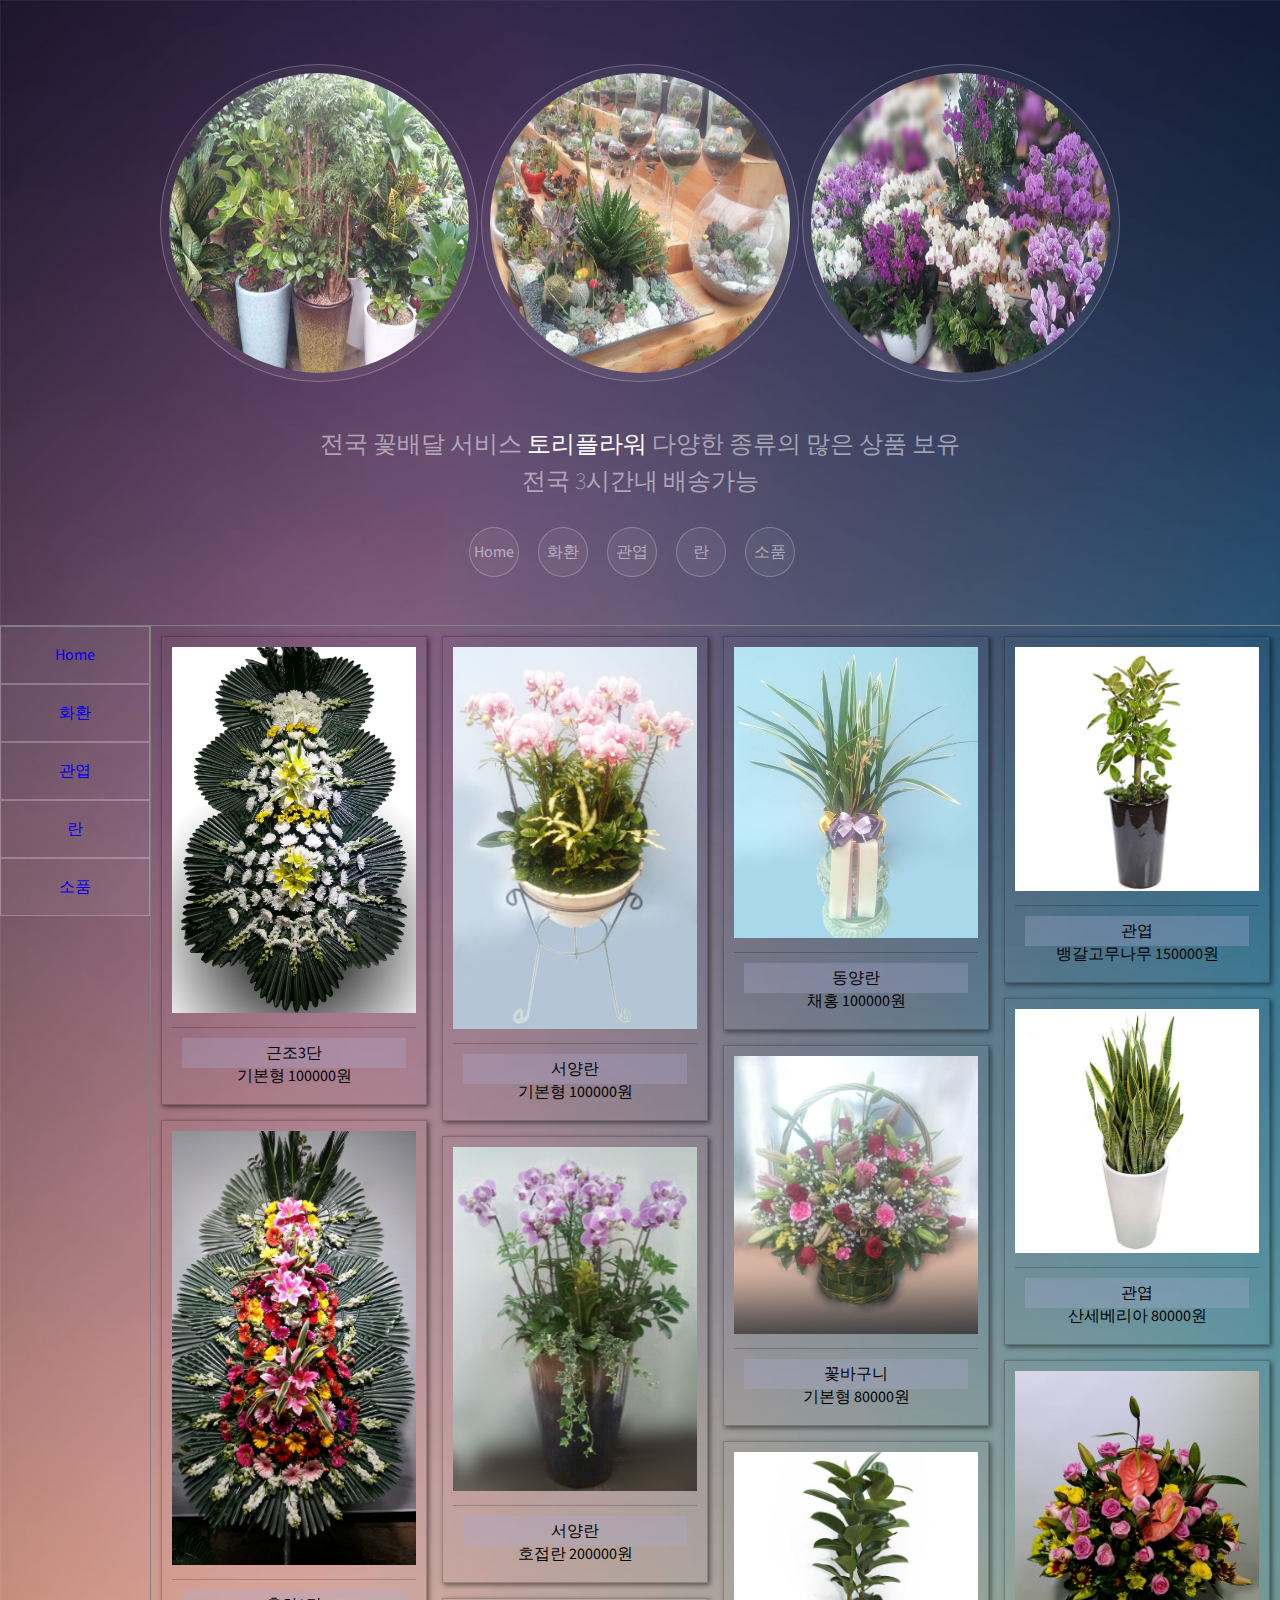
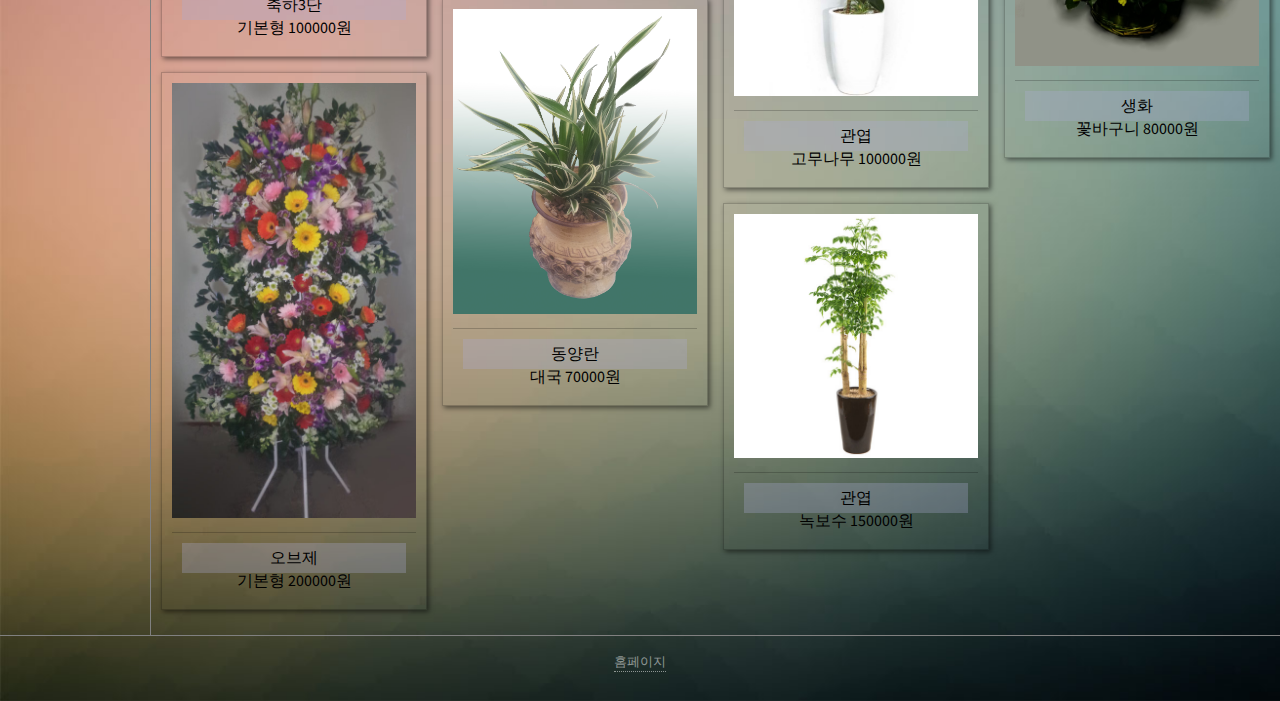
==== index.html @ d0337d38 "12-14" ====
<!DOCTYPE html>
<html>
<head>
    <meta charset="utf-8">
    <meta name="viewport" content="width=device-width, initial-scale=1" />
    <link rel="stylesheet" href="reset.css">
    <link rel="stylesheet" href="style.css">
    <link href="https://fonts.googleapis.com/css?family=Source+Sans+Pro:200i,300,300i,400,400i" rel="stylesheet">
</head>
<body>
    <div class="container">
<!-- Header -->
<header id="header">
    <span class="avatar"><img src="images/꽃/a배경1.jpg" alt="배경1" />
    </span>
    <span class="avatar"><img src="images/꽃/a배경2.jpg" alt="배경1" />
    </span>
    <span class="avatar"><img src="images/꽃/a배경3.jpg" alt="배경1" />
    </span>     
    <h1>전국 꽃배달 서비스 <strong>토리플라워</strong> 다양한 종류의 많은 상품 보유<br>
    전국 3시간내 배송가능
    </h1>
    <ul class="icons">
        <li><a href="index.html" class="icon-twitter"><span class="label">Home</span></a></li>
        <li><a href="wreath1.html" class="icon-facebook"><span class="label">화환</span></a></li>
        <li><a href="foliage_plant2.html" class="icon-instagram"><span class="label">관엽</span></a></li>
        <li><a href="orchid3.html" class="icon-mail"><span class="label">란</span></a></li>
        <li><a href="props4.html" class="icon-mail"><span class="label">소품</span></a></li>
    </ul>
</header>
<section class="content">
 <nav>
   <ul class="icons">
        <li><a href="index.html" class="icon-twitter"><span class="label">Home</span></a></li>
        <li><a href="wreath1.html" class="icon-facebook"><span class="label">화환</span></a></li>
        <li><a href="foliage_plant2.html" class="icon-instagram"><span class="label">관엽</span></a></li>
        <li><a href="orchid3.html" class="icon-mail"><span class="label">란</span></a></li>
        <li><a href="props4.html" class="icon-mail"><span class="label">소품</span></a></li>
   </ul>
 </nav>
    <main>
        <div id="columns">
          <figure>
            <img src="images/화환/근조.02.jpg">
              <figcaption><h1>근조3단</h1>기본형 100000원</figcaption>
          </figure>
          <figure>
            <img src="images/화환/축하01.jpg">
              <figcaption><h1>축하3단</h1>기본형 100000원</figcaption>
          </figure>
           <figure>
            <img src="images/화환/오브제01.jpg">
              <figcaption><h1>오브제</h1>기본형 200000원</figcaption>
          </figure>
          <figure>
            <img src="images/동서양란/서양란02.jpg">
              <figcaption><h1>서양란</h1>기본형 100000원</figcaption>
          </figure>
          <figure>
            <img src="images/동서양란/서양란03.jpg">
              <figcaption><h1>서양란</h1>호접란 200000원</figcaption>
          </figure>
          <figure>
            <img src="images/동서양란/동양란02.jpg">
              <figcaption><h1>동양란</h1>대국 70000원</figcaption>
          </figure>
          <figure>
            <img src="images/동서양란/동양란01.jpg">
              <figcaption><h1>동양란</h1>채홍 100000원</figcaption>
          </figure>
          <figure>
            <img src="images/꽃/꽃바구니01.jpg">
              <figcaption><h1>꽃바구니</h1>기본형 80000원</figcaption>
          </figure>
          <figure>
            <img src="images/관엽/고무나무.jpg">
              <figcaption><h1>관엽</h1>고무나무 100000원</figcaption>
          </figure>
          <figure>
            <img src="images/관엽/녹보수.jpg">
              <figcaption><h1>관엽</h1>녹보수 150000원</figcaption>
          </figure>
          <figure>
            <img src="images/관엽/뱅갈.jpg">
              <figcaption><h1>관엽</h1>뱅갈고무나무 150000원</figcaption>
          </figure>
           <figure>
            <img src="images/관엽/산세베리아.jpg">
              <figcaption><h1>관엽</h1>산세베리아 80000원</figcaption>
          </figure>
          <figure>
            <img src="images/꽃/꽃바구니02.jpg">
              <figcaption><h1>생화</h1>꽃바구니 80000원</figcaption>
          </figure>
        </div>
    </main>
</section>
        <footer id="footer">
            <a href="index.html">홈페이지</a>
        </footer>
    </div>
    <!-- Scripts -->
            <script src="assets/js/jquery.min.js"></script>
            <script src="assets/js/jquery.poptrox.min.js"></script>
            <script src="assets/js/skel.min.js"></script>
            <script src="assets/js/main.js"></script>

</body>
</html>
---- style.css ----
.container{
    display: flex;
    flex-direction: column;
    background-image: url(images/bg.jpg);
    background-size:cover;
    font-family: 'Source Sans Pro', sans-serif;
}
header{
    margin: auto;
}
footer{
    border-top:1px solid gray;
    padding:20px;
    text-align: center;
}
.content{
    display:flex;
    border-top:1px solid gray;
}
.content nav{
    border-right:1px solid gray;
}
nav{
    flex-basis: 150px;
    flex-shrink: 0;
}
main{
    padding:10px;
}
#header{
  width: 1000px;    
  text-align: center;
  padding-top:2rem;
  padding-bottom: 3rem;
}
#header .avatar {
  border-radius: 100%;
  display:inline-block;
  padding:0.5rem;
  background-color: rgba(255,255,255,0.05);
  border:1px solid rgba(255,255,255,0.25);
  margin: 2rem 0;
}
#header .avatar:hover{
  border-radius: 100%;
  display:inline-block;
  padding:0.5rem;
  background-color: rgba(215,234,255,0.1);
  border:1px solid rgba(215,234,255,0.3);
  margin: 2rem 0;
}
#header .avatar img{
  width: 300px; height: 300px;    
  border-radius: 100%;
  display:block;
}
#header h1{
  font-size:1.5rem;
  color:rgba(255,255,255,0.5);
  font-weight: 200;
  margin-bottom: 1rem;
    padding: 10px;
  line-height: 2.3rem;
}
#header h1 strong{
  color:white;
}
#header ul.icons li{
  display: inline-block;
  border-radius: 100%;
  border:1px solid rgba(255,255,255,0.25);
  background-color: rgba(255,255,255,0.05);
  width:3rem;
  height:3rem;
  display: inline-flex;
  justify-content: center;
  align-items: center;
  margin-right:1rem;
}
#header ul.icons li:hover{
  border:1px solid rgba(255,255,255,0.25);
  background-color: rgba(255,255,255,0.2);
  text-decoration: none;    
}
#header ul.icons li a{
  color:rgba(255,255,255,0.5);
  text-decoration: none;
}
#header ul.icons li a:before{
  font-size:1.5rem;
}
nav ul.icons li a{
  display: flex;
  text-decoration: none;
  border:1px solid rgba(255,255,255,0.25);
  background-color: rgba(255,255,255,0.05);
  justify-content: center;
  align-items: center;
  padding: 20px;
}
#footer{
  text-align: center;
  color:rgba(255,255,255,0.5);
  font-weight: 200;
  padding-bottom: 2rem;
  font-size:0.8rem;
}
#footer a{
  color:rgba(255,255,255,0.5);
  text-decoration: none;
  border-bottom: 1px dotted rgba(255,255,255,0.5);
}
/*@media(max-width:480px){
  #main .thumbnails {
    display: block;
  } */
/* 메인 상품이미지 시작부분 */
#columns{
        column-width:210px;
        column-gap: 15px;
      }
      #columns figure{
        display: inline-block;
        border:1px solid rgba(0,0,0,0.2);
        margin:0;
        margin-bottom: 15px;
        padding:10px;
        box-shadow: 2px 2px 5px rgba(0,0,0,0.5);;
      }
      #columns figure img{
        width:100%;
      }
      #columns figure figcaption{
        border-top:1px solid rgba(0,0,0,0.2);
        padding:10px;
        margin-top:11px;
        text-align: center;  
      }
figcaption h1{
    background-color: rgba(172, 171, 212, 0.3);
    padding: 7px;
}
@media(max-width:480px){
  #main .thumbnails {
    display: block;
  }
}

/* 메인상품 끝부분 */
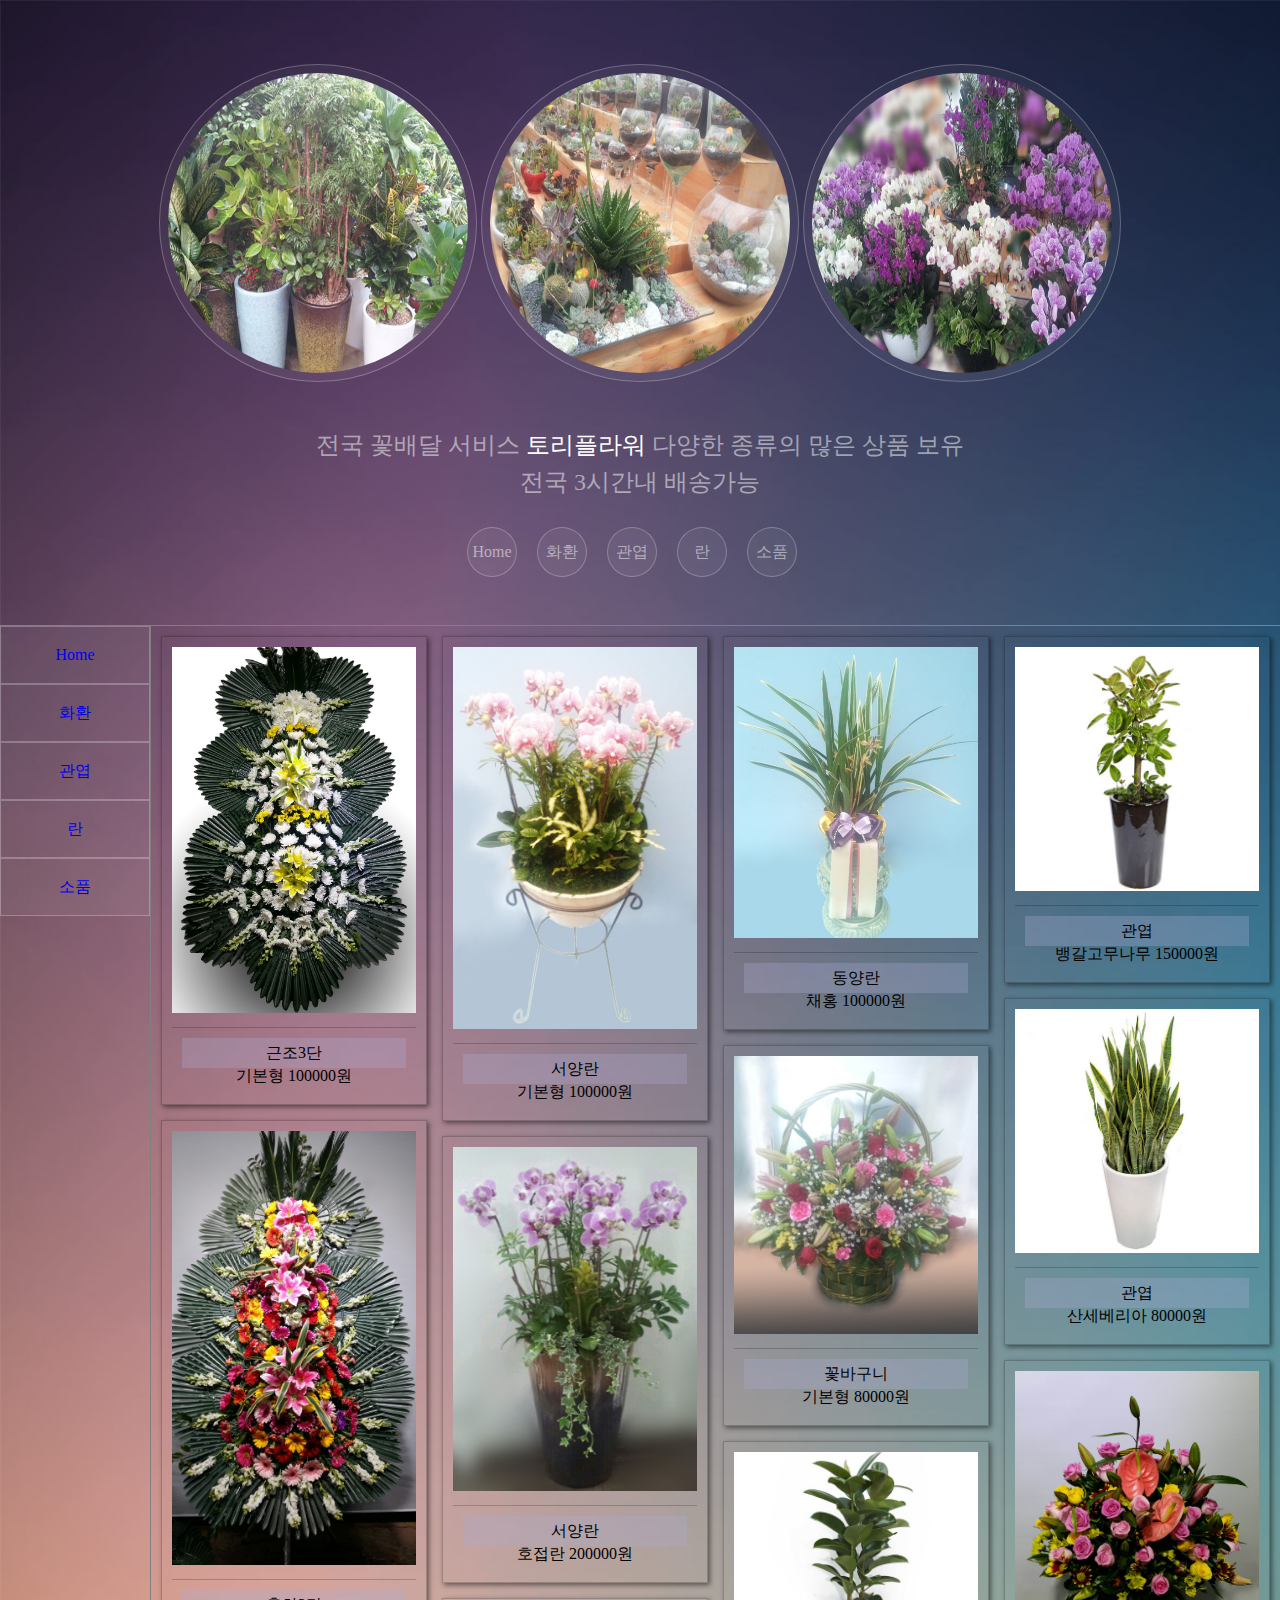
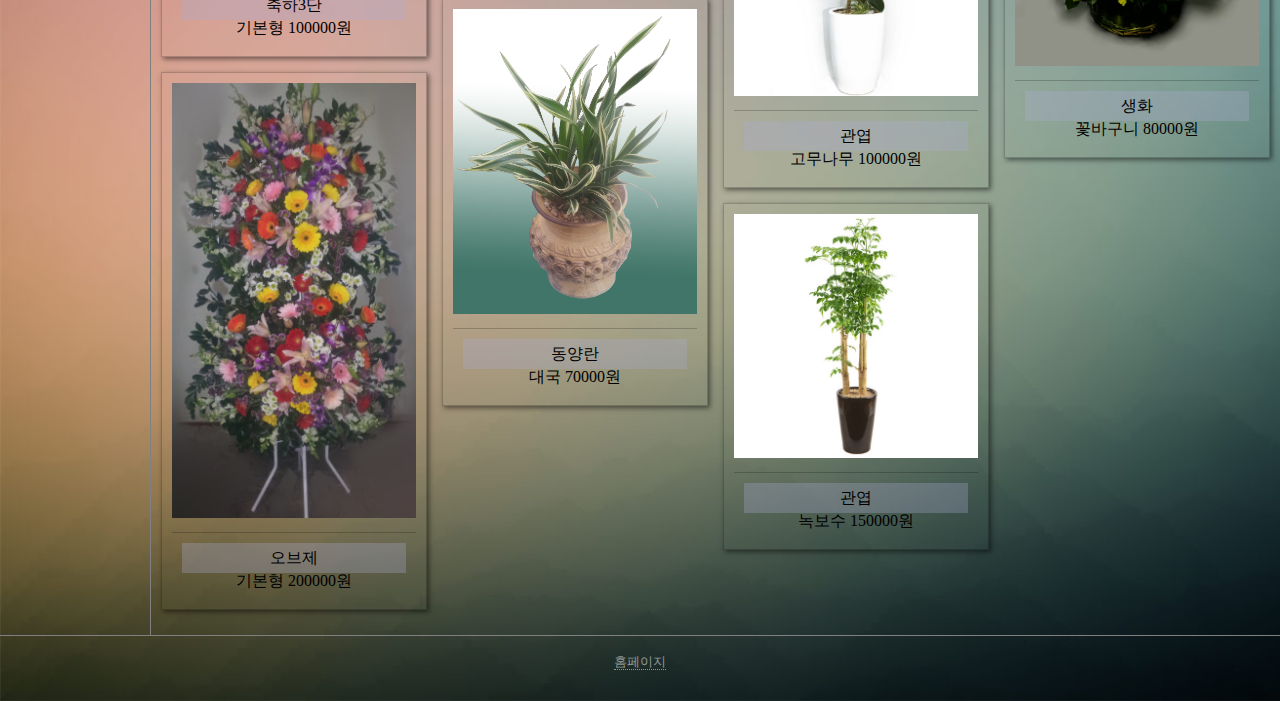
==== commit 8f87b509: "Revert "12-14"" ====
--- a/index.html
+++ b/index.html
@@ -2,10 +2,8 @@
 <html>
 <head>
     <meta charset="utf-8">
-    <meta name="viewport" content="width=device-width, initial-scale=1" />
     <link rel="stylesheet" href="reset.css">
     <link rel="stylesheet" href="style.css">
-    <link href="https://fonts.googleapis.com/css?family=Source+Sans+Pro:200i,300,300i,400,400i" rel="stylesheet">
 </head>
 <body>
     <div class="container">
@@ -99,11 +97,5 @@
             <a href="index.html">홈페이지</a>
         </footer>
     </div>
-    <!-- Scripts -->
-            <script src="assets/js/jquery.min.js"></script>
-            <script src="assets/js/jquery.poptrox.min.js"></script>
-            <script src="assets/js/skel.min.js"></script>
-            <script src="assets/js/main.js"></script>
-
 </body>
 </html>
--- a/style.css
+++ b/style.css
@@ -3,7 +3,6 @@
     flex-direction: column;
     background-image: url(images/bg.jpg);
     background-size:cover;
-    font-family: 'Source Sans Pro', sans-serif;
 }
 header{
     margin: auto;
@@ -140,10 +139,5 @@
     background-color: rgba(172, 171, 212, 0.3);
     padding: 7px;
 }
-@media(max-width:480px){
-  #main .thumbnails {
-    display: block;
-  }
-}
 
 /* 메인상품 끝부분 */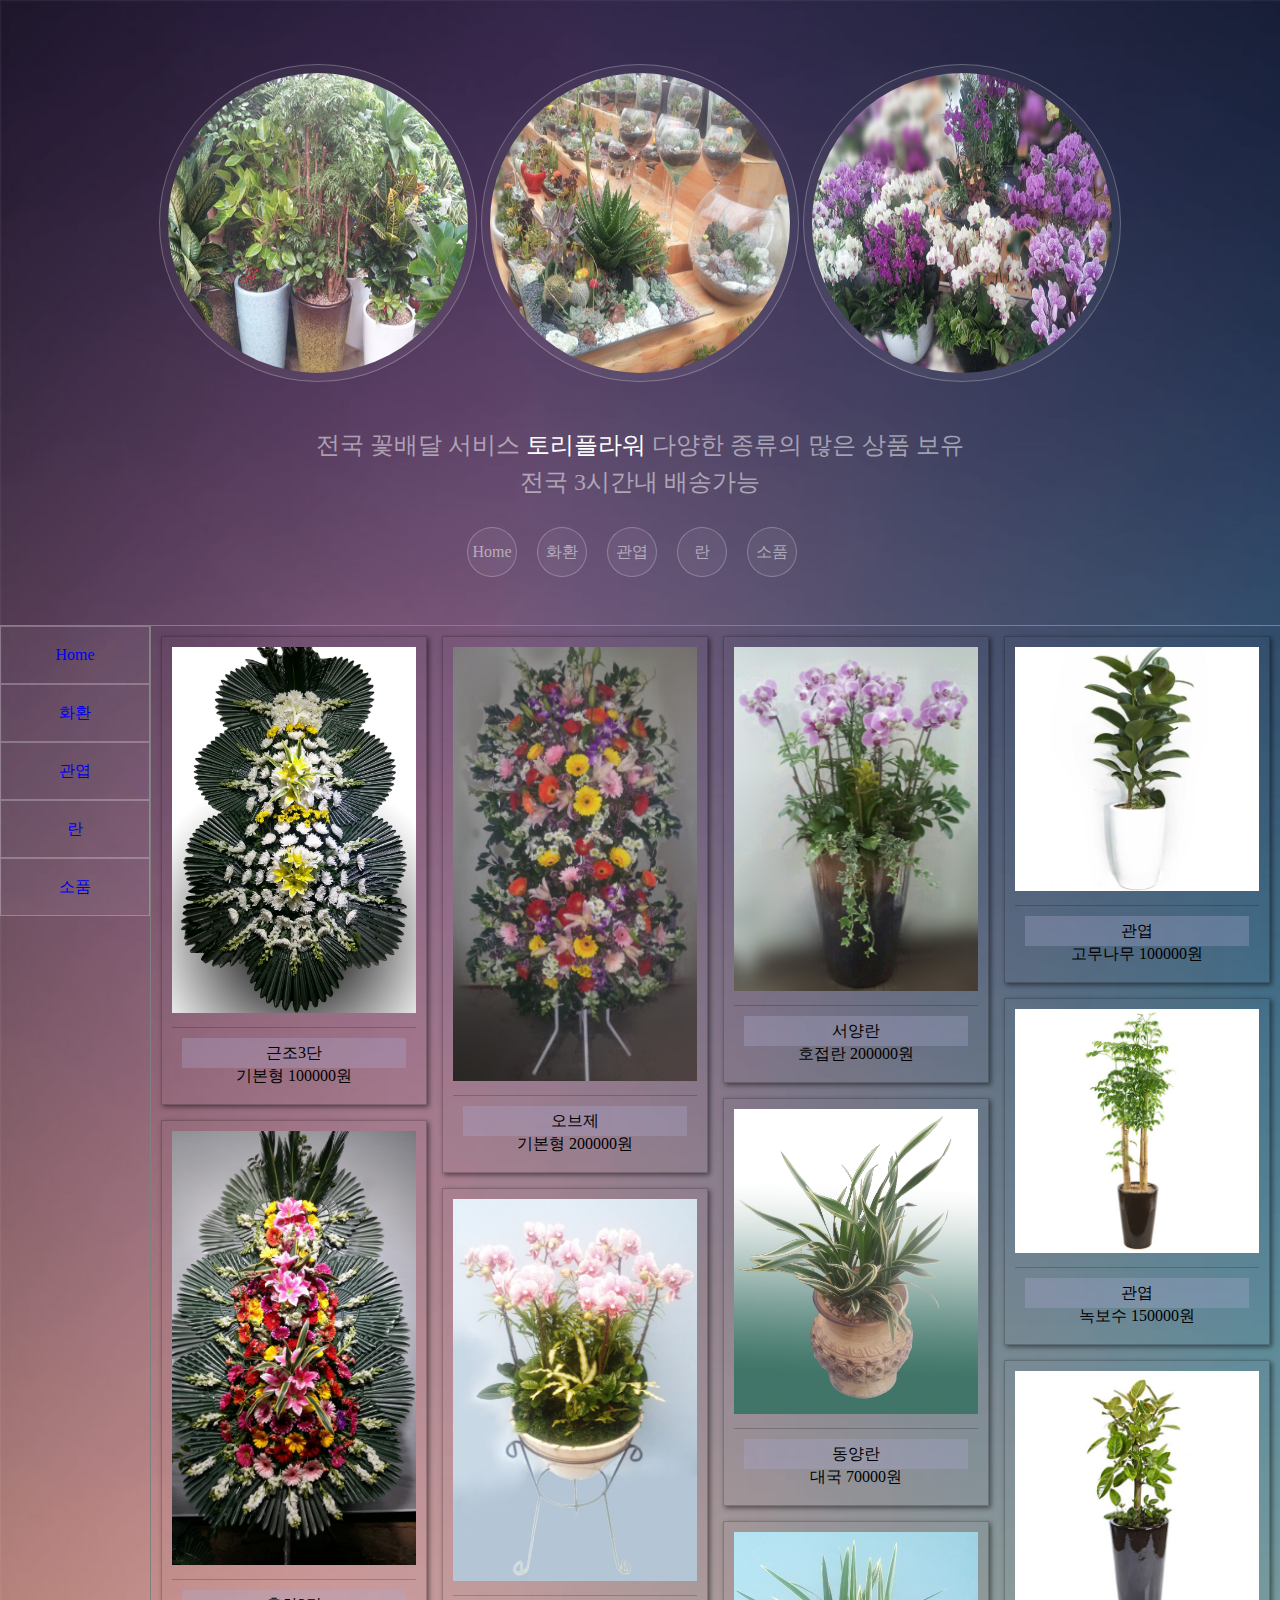
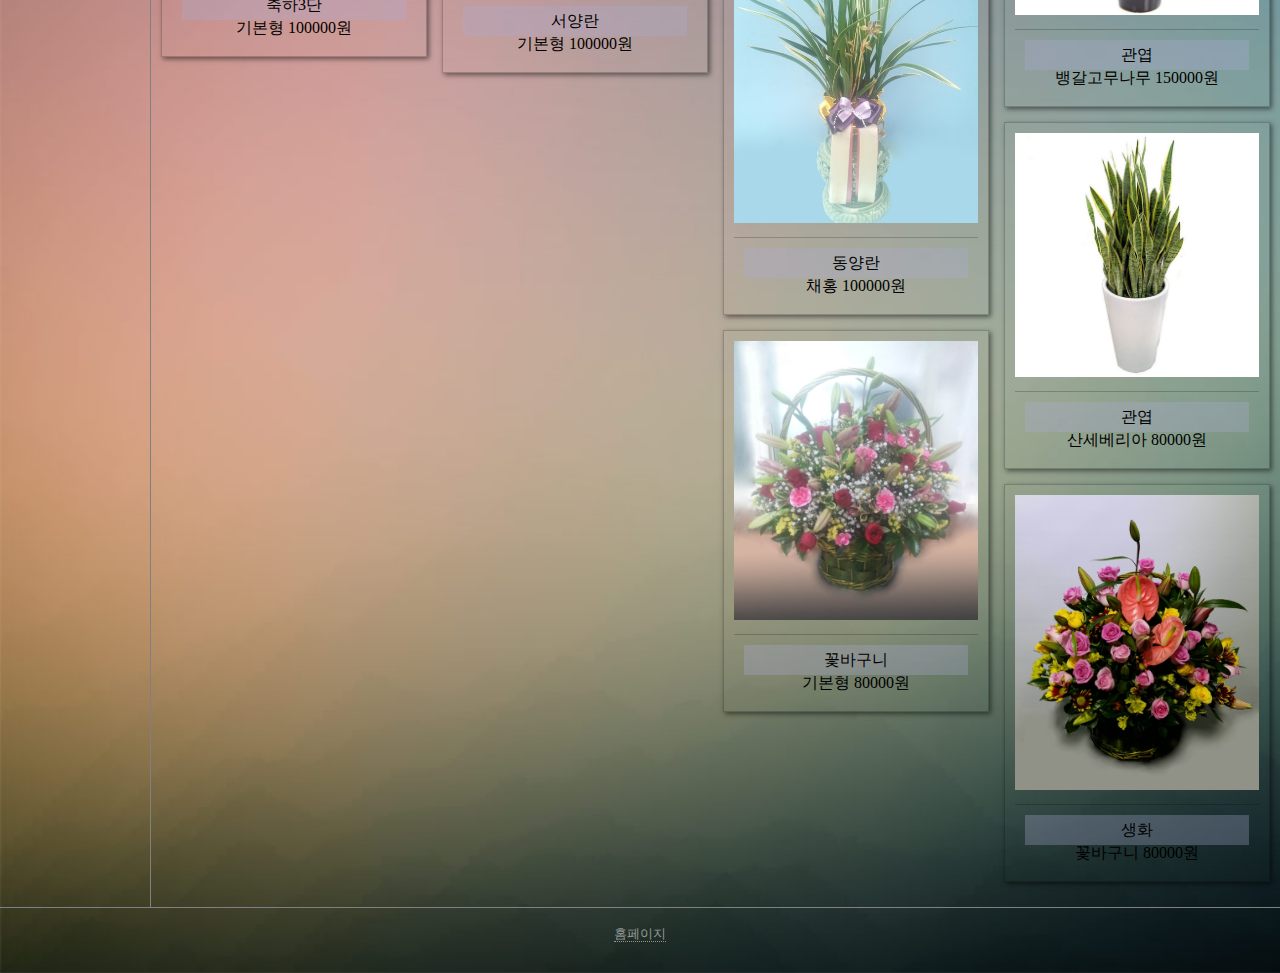
==== commit 57f9d01d: "div추가" ====
--- a/index.html
+++ b/index.html
@@ -38,54 +38,60 @@
  </nav>
     <main>
         <div id="columns">
-          <figure>
-            <img src="images/화환/근조.02.jpg">
-              <figcaption><h1>근조3단</h1>기본형 100000원</figcaption>
-          </figure>
-          <figure>
-            <img src="images/화환/축하01.jpg">
-              <figcaption><h1>축하3단</h1>기본형 100000원</figcaption>
-          </figure>
-           <figure>
-            <img src="images/화환/오브제01.jpg">
-              <figcaption><h1>오브제</h1>기본형 200000원</figcaption>
-          </figure>
-          <figure>
-            <img src="images/동서양란/서양란02.jpg">
-              <figcaption><h1>서양란</h1>기본형 100000원</figcaption>
-          </figure>
-          <figure>
-            <img src="images/동서양란/서양란03.jpg">
-              <figcaption><h1>서양란</h1>호접란 200000원</figcaption>
-          </figure>
-          <figure>
-            <img src="images/동서양란/동양란02.jpg">
-              <figcaption><h1>동양란</h1>대국 70000원</figcaption>
-          </figure>
-          <figure>
-            <img src="images/동서양란/동양란01.jpg">
-              <figcaption><h1>동양란</h1>채홍 100000원</figcaption>
-          </figure>
-          <figure>
-            <img src="images/꽃/꽃바구니01.jpg">
-              <figcaption><h1>꽃바구니</h1>기본형 80000원</figcaption>
-          </figure>
-          <figure>
-            <img src="images/관엽/고무나무.jpg">
-              <figcaption><h1>관엽</h1>고무나무 100000원</figcaption>
-          </figure>
-          <figure>
-            <img src="images/관엽/녹보수.jpg">
-              <figcaption><h1>관엽</h1>녹보수 150000원</figcaption>
-          </figure>
-          <figure>
-            <img src="images/관엽/뱅갈.jpg">
-              <figcaption><h1>관엽</h1>뱅갈고무나무 150000원</figcaption>
-          </figure>
-           <figure>
-            <img src="images/관엽/산세베리아.jpg">
-              <figcaption><h1>관엽</h1>산세베리아 80000원</figcaption>
-          </figure>
+          <div>
+               <figure>
+                <img src="images/화환/근조.02.jpg">
+                  <figcaption><h1>근조3단</h1>기본형 100000원</figcaption>
+              </figure>
+              <figure>
+                <img src="images/화환/축하01.jpg">
+                  <figcaption><h1>축하3단</h1>기본형 100000원</figcaption>
+              </figure>
+               <figure>
+                <img src="images/화환/오브제01.jpg">
+                  <figcaption><h1>오브제</h1>기본형 200000원</figcaption>
+              </figure>
+              <figure>
+                <img src="images/동서양란/서양란02.jpg">
+                  <figcaption><h1>서양란</h1>기본형 100000원</figcaption>
+              </figure>
+          </div>
+          <div>
+              <figure>
+                <img src="images/동서양란/서양란03.jpg">
+                  <figcaption><h1>서양란</h1>호접란 200000원</figcaption>
+              </figure>
+              <figure>
+                <img src="images/동서양란/동양란02.jpg">
+                  <figcaption><h1>동양란</h1>대국 70000원</figcaption>
+              </figure>
+              <figure>
+                <img src="images/동서양란/동양란01.jpg">
+                  <figcaption><h1>동양란</h1>채홍 100000원</figcaption>
+              </figure>
+              <figure>
+                <img src="images/꽃/꽃바구니01.jpg">
+                  <figcaption><h1>꽃바구니</h1>기본형 80000원</figcaption>
+              </figure>
+          </div>
+          <div>
+              <figure>
+                <img src="images/관엽/고무나무.jpg">
+                  <figcaption><h1>관엽</h1>고무나무 100000원</figcaption>
+              </figure>
+              <figure>
+                <img src="images/관엽/녹보수.jpg">
+                  <figcaption><h1>관엽</h1>녹보수 150000원</figcaption>
+              </figure>
+              <figure>
+                <img src="images/관엽/뱅갈.jpg">
+                  <figcaption><h1>관엽</h1>뱅갈고무나무 150000원</figcaption>
+              </figure>
+              <figure>
+                <img src="images/관엽/산세베리아.jpg">
+                  <figcaption><h1>관엽</h1>산세베리아 80000원</figcaption>
+              </figure>
+          </div>
           <figure>
             <img src="images/꽃/꽃바구니02.jpg">
               <figcaption><h1>생화</h1>꽃바구니 80000원</figcaption>
--- a/style.css
+++ b/style.css
@@ -109,11 +109,6 @@
   text-decoration: none;
   border-bottom: 1px dotted rgba(255,255,255,0.5);
 }
-/*@media(max-width:480px){
-  #main .thumbnails {
-    display: block;
-  } */
-/* 메인 상품이미지 시작부분 */
 #columns{
         column-width:210px;
         column-gap: 15px;
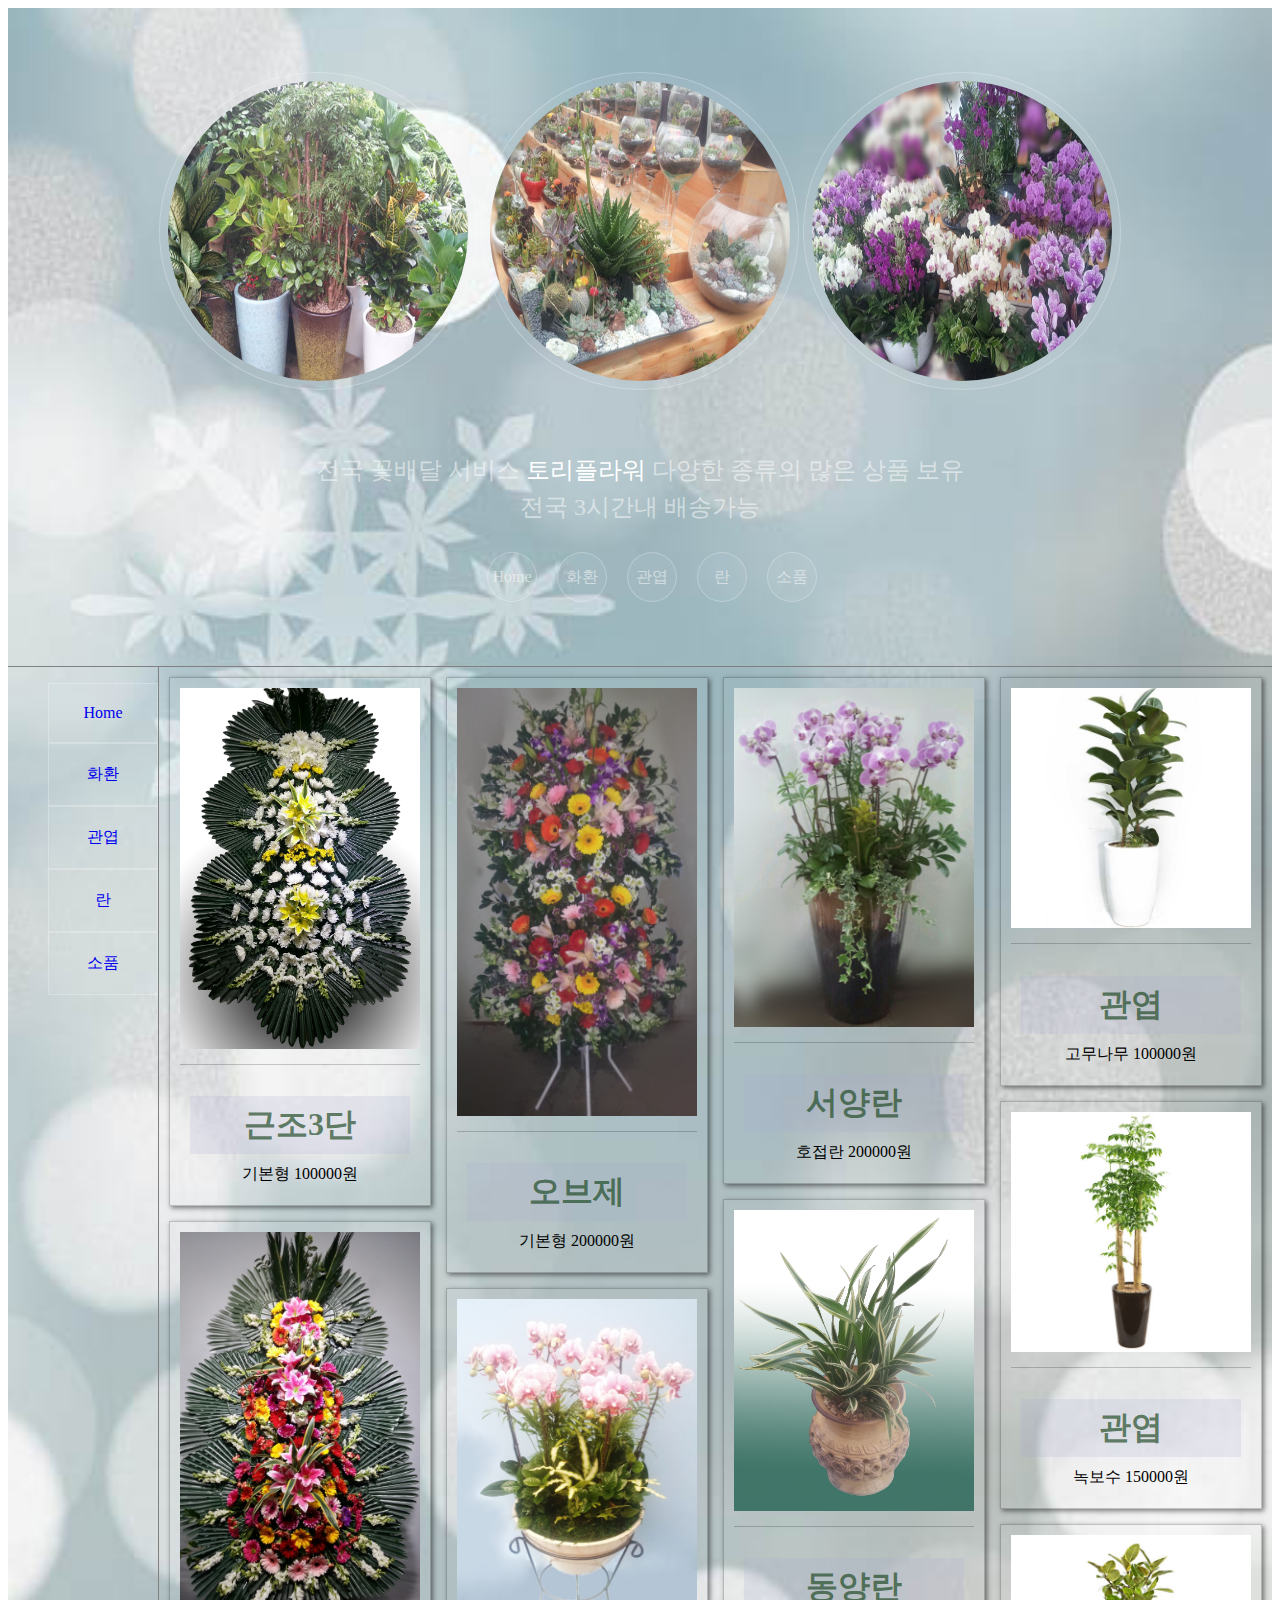
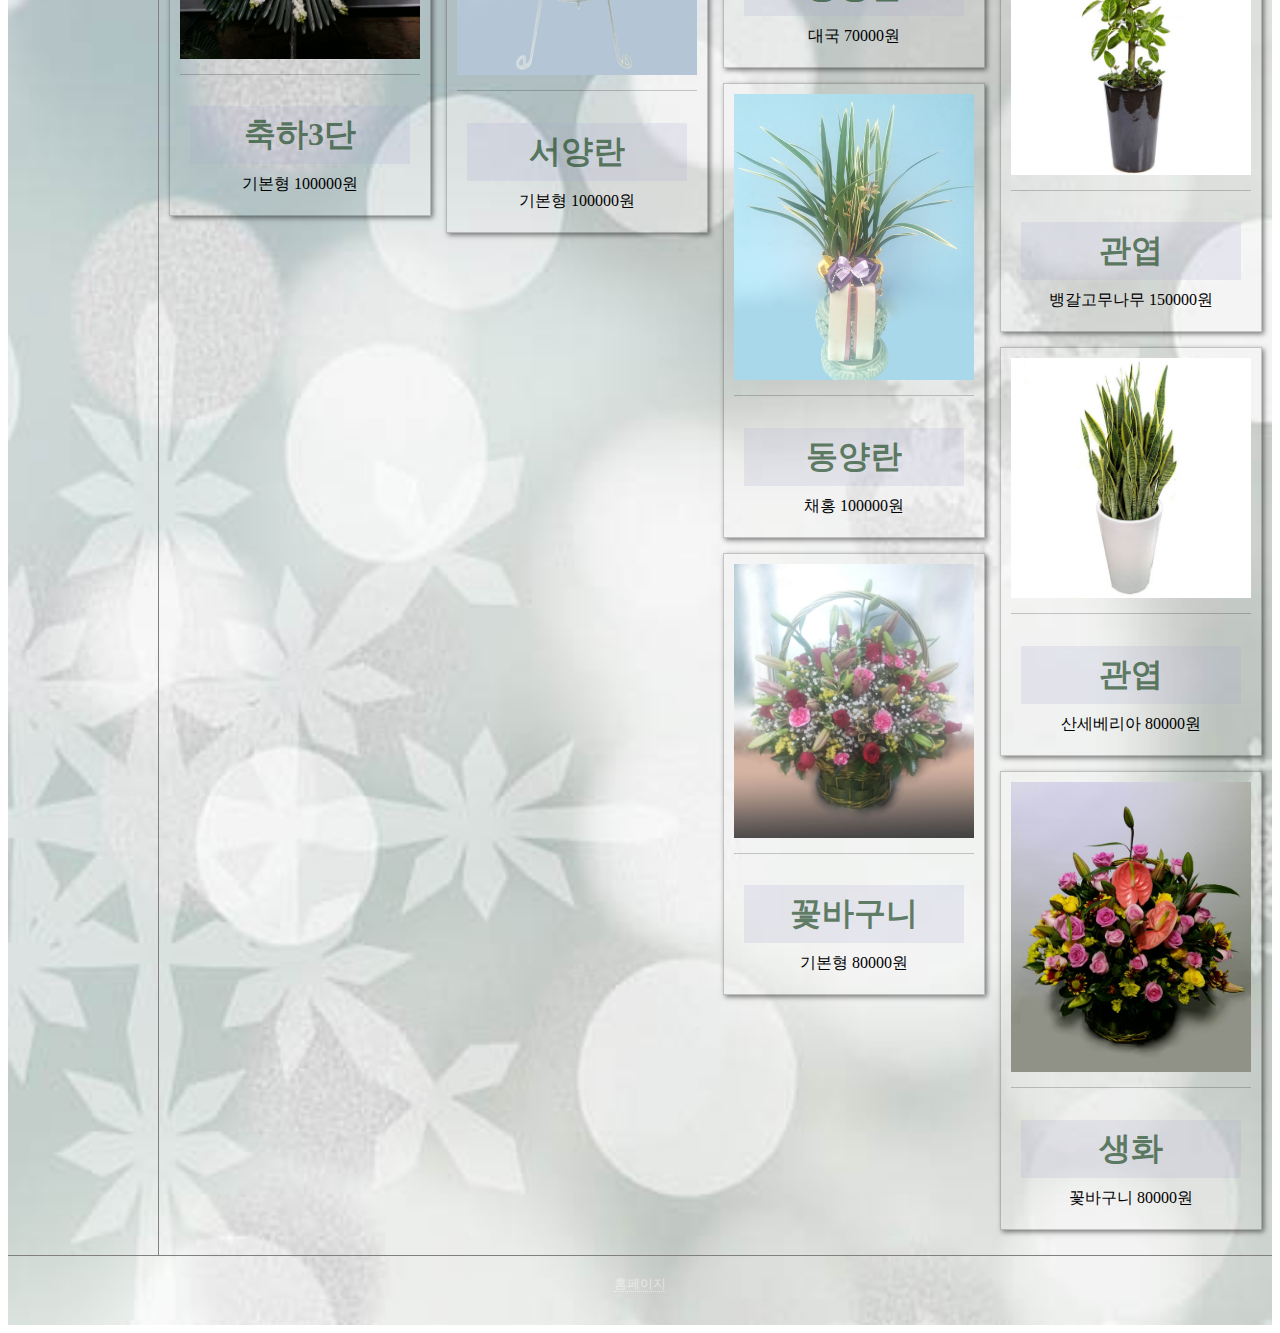
==== commit 5ab1f69e: "12-18" ====
--- a/index.html
+++ b/index.html
@@ -2,7 +2,6 @@
 <html>
 <head>
     <meta charset="utf-8">
-    <link rel="stylesheet" href="reset.css">
     <link rel="stylesheet" href="style.css">
 </head>
 <body>
--- a/style.css
+++ b/style.css
@@ -1,3 +1,4 @@
+
 .container{
     display: flex;
     flex-direction: column;
@@ -20,6 +21,8 @@
     border-right:1px solid gray;
 }
 nav{
+    display: flex;
+    flex-direction: column;
     flex-basis: 150px;
     flex-shrink: 0;
 }
@@ -27,112 +30,116 @@
     padding:10px;
 }
 #header{
-  width: 1000px;    
-  text-align: center;
-  padding-top:2rem;
-  padding-bottom: 3rem;
+    width: 1000px;    
+    text-align: center;
+    padding-top:2rem;
+    padding-bottom: 3rem;
 }
 #header .avatar {
-  border-radius: 100%;
-  display:inline-block;
-  padding:0.5rem;
-  background-color: rgba(255,255,255,0.05);
-  border:1px solid rgba(255,255,255,0.25);
-  margin: 2rem 0;
+    border-radius: 100%;
+    display:inline-block;
+    padding:0.5rem;
+    background-color: rgba(255,255,255,0.05);
+    border:1px solid rgba(255,255,255,0.25);
+    margin: 2rem 0;
 }
 #header .avatar:hover{
-  border-radius: 100%;
-  display:inline-block;
-  padding:0.5rem;
-  background-color: rgba(215,234,255,0.1);
-  border:1px solid rgba(215,234,255,0.3);
-  margin: 2rem 0;
+    border-radius: 100%;
+    display:inline-block;
+    padding:0.5rem;
+    background-color: rgba(215,234,255,0.1);
+    border:1px solid rgba(215,234,255,0.3);
+    margin: 2rem 0;
 }
 #header .avatar img{
-  width: 300px; height: 300px;    
-  border-radius: 100%;
-  display:block;
+    width: 300px; height: 300px;    
+    border-radius: 100%;
+    display:block;
 }
 #header h1{
-  font-size:1.5rem;
-  color:rgba(255,255,255,0.5);
-  font-weight: 200;
-  margin-bottom: 1rem;
+    font-size:1.5rem;
+    color:rgba(255,255,255,0.5);
+    font-weight: 200;
+    margin-bottom: 1rem;
     padding: 10px;
-  line-height: 2.3rem;
+    line-height: 2.3rem;
 }
 #header h1 strong{
-  color:white;
+    color:white;
 }
 #header ul.icons li{
-  display: inline-block;
-  border-radius: 100%;
-  border:1px solid rgba(255,255,255,0.25);
-  background-color: rgba(255,255,255,0.05);
-  width:3rem;
-  height:3rem;
-  display: inline-flex;
-  justify-content: center;
-  align-items: center;
-  margin-right:1rem;
+    display: inline-block;
+    border-radius: 100%;
+    border:1px solid rgba(255,255,255,0.25);
+    background-color: rgba(255,255,255,0.05);
+    width:3rem;
+    height:3rem;
+    display: inline-flex;
+    justify-content: center;
+    align-items: center;
+    margin-right:1rem;
 }
 #header ul.icons li:hover{
-  border:1px solid rgba(255,255,255,0.25);
-  background-color: rgba(255,255,255,0.2);
-  text-decoration: none;    
+    border:1px solid rgba(255,255,255,0.25);
+    background-color: rgba(255,255,255,0.2);
+    text-decoration: none;    
 }
 #header ul.icons li a{
-  color:rgba(255,255,255,0.5);
-  text-decoration: none;
-}
+    color:rgba(255,255,255,0.5);
+    text-decoration: none;
+} 
 #header ul.icons li a:before{
-  font-size:1.5rem;
+    font-size:1.5rem;
 }
 nav ul.icons li a{
-  display: flex;
-  text-decoration: none;
-  border:1px solid rgba(255,255,255,0.25);
-  background-color: rgba(255,255,255,0.05);
-  justify-content: center;
-  align-items: center;
-  padding: 20px;
+    display: flex;
+    text-decoration: none;
+    border:1px solid rgba(255,255,255,0.25);
+    background-color: rgba(255,255,255,0.05);
+    justify-content: center;
+    align-items: center;
+    padding: 20px;
 }
 #footer{
-  text-align: center;
-  color:rgba(255,255,255,0.5);
-  font-weight: 200;
-  padding-bottom: 2rem;
-  font-size:0.8rem;
+    text-align: center;
+    color:rgba(255,255,255,0.5);
+    font-weight: 200;
+    padding-bottom: 2rem;
+    font-size:0.8rem;
 }
 #footer a{
-  color:rgba(255,255,255,0.5);
-  text-decoration: none;
-  border-bottom: 1px dotted rgba(255,255,255,0.5);
+    color:rgba(255,255,255,0.5);
+    text-decoration: none;
+    border-bottom: 1px dotted rgba(255,255,255,0.5);
 }
 #columns{
-        column-width:210px;
-        column-gap: 15px;
-      }
-      #columns figure{
-        display: inline-block;
-        border:1px solid rgba(0,0,0,0.2);
-        margin:0;
-        margin-bottom: 15px;
-        padding:10px;
-        box-shadow: 2px 2px 5px rgba(0,0,0,0.5);;
-      }
-      #columns figure img{
-        width:100%;
-      }
-      #columns figure figcaption{
-        border-top:1px solid rgba(0,0,0,0.2);
-        padding:10px;
-        margin-top:11px;
-        text-align: center;  
-      }
+    column-width:210px;
+    column-gap: 15px;
+}
+#columns figure{
+    display: inline-block;
+    border:1px solid rgba(0,0,0,0.2);
+    margin:0;
+    margin-bottom: 15px;
+    padding:10px;
+    box-shadow: 2px 2px 5px rgba(0,0,0,0.5);;
+}
+#columns figure img{
+    width:100%;
+}
+#columns figure figcaption{
+    border-top:1px solid rgba(0,0,0,0.2);
+    padding:10px;
+    margin-top:11px;
+    text-align: center;  
+}
 figcaption h1{
-    background-color: rgba(172, 171, 212, 0.3);
+    background-color: rgba(172, 171, 212, 0.2);
     padding: 7px;
+    margin-bottom: 10px;
+    font-family: Haan Baekje B;
+    color: rgba(26, 70, 31, 0.67);
 }
-
+ul {
+	list-style: none;
 /* 메인상품 끝부분 */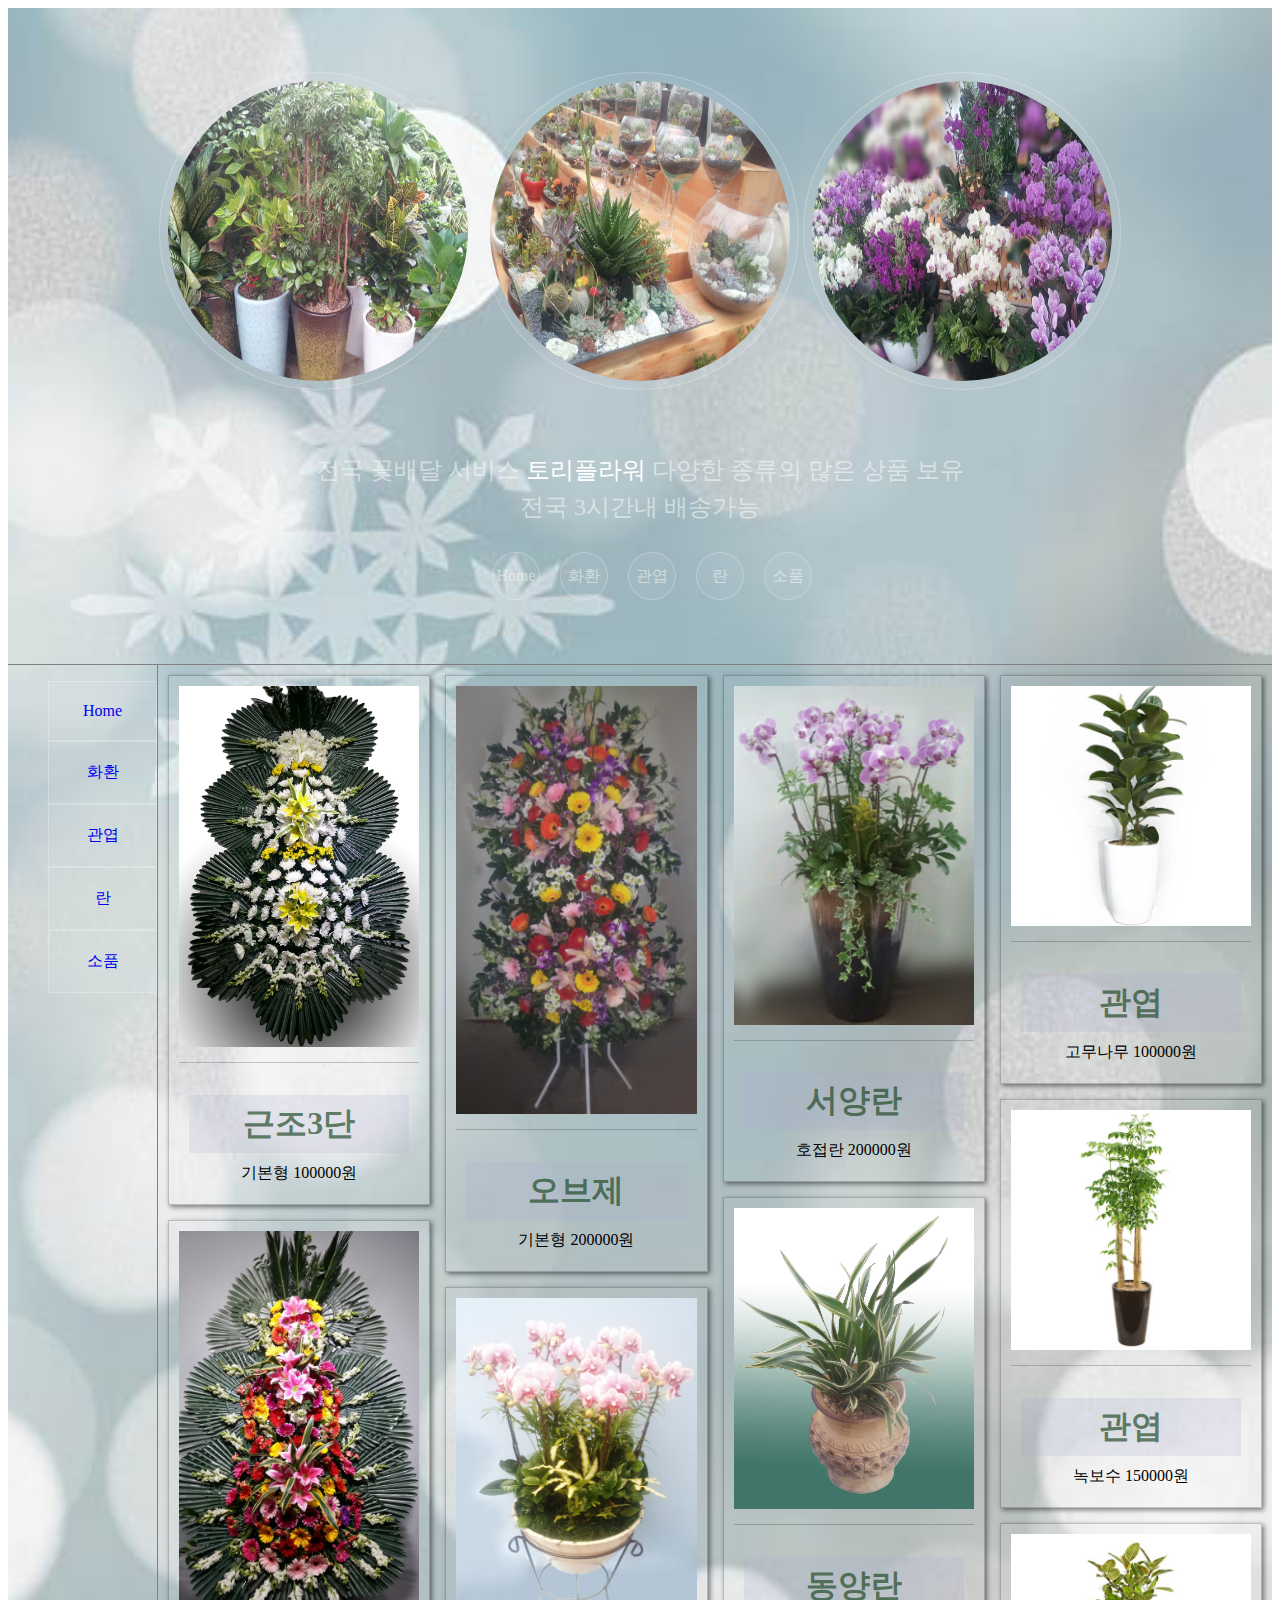
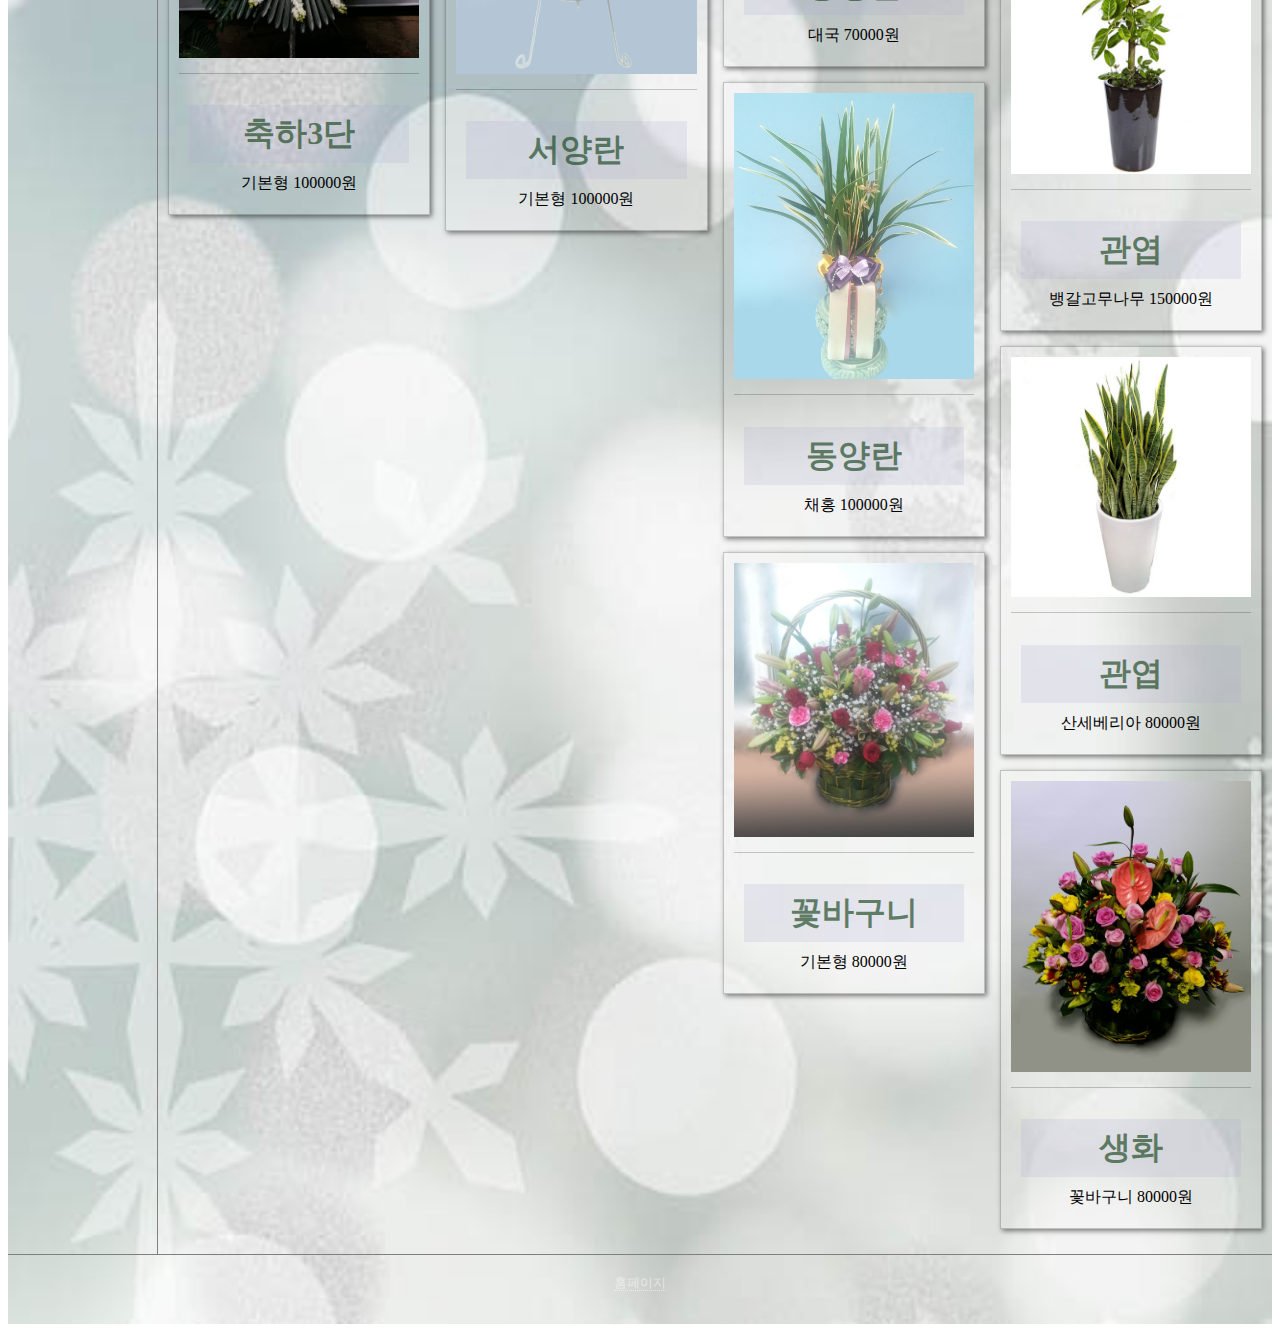
==== commit d9b20d19: "12-18/02" ====
--- a/index.html
+++ b/index.html
@@ -26,16 +26,16 @@
     </ul>
 </header>
 <section class="content">
- <nav>
-   <ul class="icons">
-        <li><a href="index.html" class="icon-twitter"><span class="label">Home</span></a></li>
-        <li><a href="wreath1.html" class="icon-facebook"><span class="label">화환</span></a></li>
-        <li><a href="foliage_plant2.html" class="icon-instagram"><span class="label">관엽</span></a></li>
-        <li><a href="orchid3.html" class="icon-mail"><span class="label">란</span></a></li>
-        <li><a href="props4.html" class="icon-mail"><span class="label">소품</span></a></li>
-   </ul>
- </nav>
-    <main>
+     <nav>
+       <ul class="icons">
+            <li><a href="index.html" class="icon-twitter"><span class="label">Home</span></a></li>
+            <li><a href="wreath1.html" class="icon-facebook"><span class="label">화환</span></a></li>
+            <li><a href="foliage_plant2.html" class="icon-instagram"><span class="label">관엽</span></a></li>
+            <li><a href="orchid3.html" class="icon-mail"><span class="label">란</span></a></li>
+            <li><a href="props4.html" class="icon-mail"><span class="label">소품</span></a></li>
+       </ul>
+     </nav>
+     <main>
         <div id="columns">
           <div>
                <figure>
@@ -96,7 +96,7 @@
               <figcaption><h1>생화</h1>꽃바구니 80000원</figcaption>
           </figure>
         </div>
-    </main>
+     </main>
 </section>
         <footer id="footer">
             <a href="index.html">홈페이지</a>
--- a/style.css
+++ b/style.css
@@ -1,4 +1,6 @@
-
+*{
+    box-sizing: border-box;
+}
 .container{
     display: flex;
     flex-direction: column;
